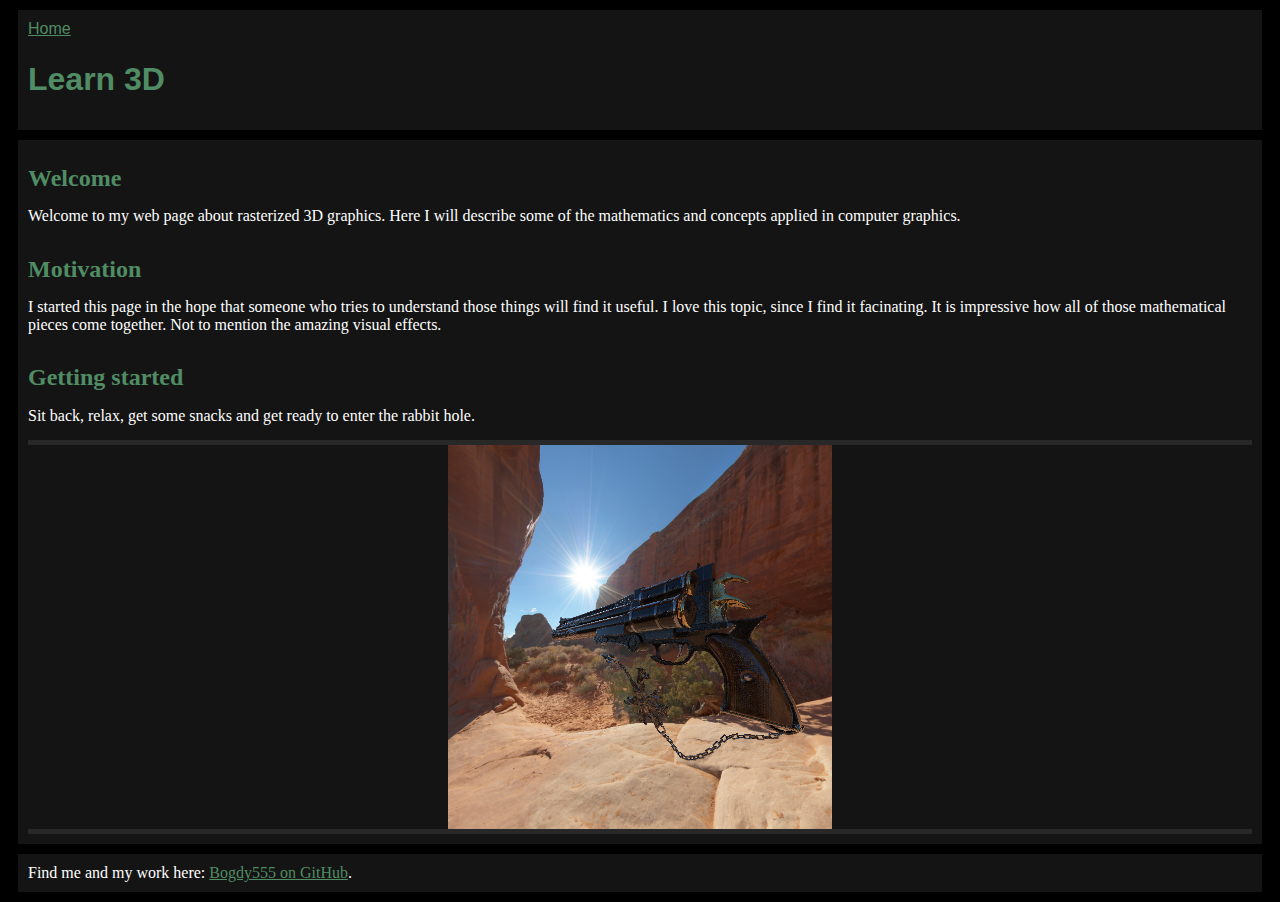
==== index.html @ a7c11000 "Initial commit!" ====
<!DOCTYPE html>

<html lang = "en-us">

	<head>

		<title>Learn 3D</title>
		<link rel = "icon" href = "./Resources/Icons/MainIcon.ico" type = "image/x-icon">

		<meta charset = "utf-8">

		<meta name = "autor" content = "Florescu Bogdan-Ilie">
		<meta name = "description" content = "A page about 3D rendering.">
		<meta name = "keywords" content = "3D rendering 3D-rendering graphics">

		<link rel = "stylesheet" href = "./general.css" type = "text/css">
		<link rel = "stylesheet" href = "./index.css" type = "text/css">

		<base href = "./">

	</head>

	<body>

		<header>

			<nav>

				<div>
					<a href = "./index.html">Home</a>
				</div>
				<div>
					<a href = "./Geometry/index.html">Geometry</a>
				</div>
				<div>
					<a href = "./Shading/index.html">Shading</a>
				</div>

			</nav>

			<h1>Learn 3D</h1>

		</header>

		<main>

			<section>

				<h2>Welcome</h2>

				<p>Welcome to my web page about rasterized 3D graphics. Here I will describe some of the mathematics and concepts applied in computer graphics.</p>

			</section>

			<section>

				<h2>Motivation</h2>

				<p>I started this page in the hope that someone who tries to understand those things will find it useful. I love this topic, since I find it facinating. It is impressive how all of those mathematical pieces come together. Not to mention the amazing visual effects.</p>

			</section>

			<section>

				<h2>Getting started</h2>

				<p>Sit back, relax, get some snacks and get ready to enter the rabbit hole.</p>

			</section>

			<div class = "CenteringDivs">
				<img id = "GunImage" src = "./Resources/Images/Gun.png" alt = "3D rendered scene.">
			</div>

		</main>

		<footer>Find me and my work here: <a href = "https://github.com/Bogdy555/Learn-3D">Bogdy555 on GitHub</a>.</footer>

	</body>

</html>
---- general.css ----
body
{
	background-color: rgb(0, 0, 0);
}

header
{
	margin: 10px;
	border: 10px;
	padding: 10px;

	background-color: rgb(20, 20, 20);
	color: rgb(255, 255, 255);

	font-family: Arial, Helvetica, sans-serif;
}

main
{
	display: flex;
	flex-direction: column;
	flex-wrap: wrap;
	justify-content: center;

	margin: 10px;
	border: 10px;
	padding: 10px;

	background-color: rgb(20, 20, 20);
	color: rgb(255, 255, 255);

	line-height: 110%;
}

footer
{
	margin: 10px;
	border: 10px;
	padding: 10px;

	background-color: rgb(20, 20, 20);
	color: rgb(255, 255, 255);
}

.CenteringDivs
{
	display: flex;
	flex-direction: column;
	justify-content: center;
	align-items: center;

	animation-name: PopItIn;
	animation-duration: 1000ms;
	animation-delay: 0ms;
	animation-iteration-count: 1;

	margin: 0px;
	border: 0px;
	padding: 0px;
}

.CenteringDivs::before
{
	content: "";
	width: 100%;
	height: 5px;
	background-color: rgb(40, 40, 40);
}

.CenteringDivs::after
{
	content: "";
	width: 100%;
	height: 5px;
	background-color: rgb(40, 40, 40);
}

a:link
{
	color: rgb(80, 140, 100);
}

a:link:hover
{
	color: rgb(60, 120, 80);
}

nav > a:link
{
	color: rgb(100, 80, 140);
}

nav > a:link:hover
{
	color: rgb(80, 60, 120);
}

header h1
{
	color: rgb(80, 140, 100);
}

main h1, main h2, main h3, main h4, main h5, main h6
{
	color: rgb(80, 140, 100);
}

nav
{
	height: 20px;
	overflow: hidden;
}

nav:hover
{
	height: 80px;
}

@media screen and (max-width: 600px)
{
	*
	{
		font-size: 22px;
	}

	nav
	{
		height: 80px;
	}
}

@keyframes PopItIn
{
	0%
	{
		transform: translateX(0px);
	}
	25%
	{
		transform: translateX(8px);
	}
	40%
	{
		background-color: rgb(80, 140, 100);
	}
	50%
	{
		transform: translateX(0px);
	}
	75%
	{
		transform: translateX(-8px);
	}
	100%
	{
		transform: translateX(0px);
	}
}
---- index.css ----
#GunImage
{
	width: 30vw;
	height: 30vw;

	align-self: center;
}
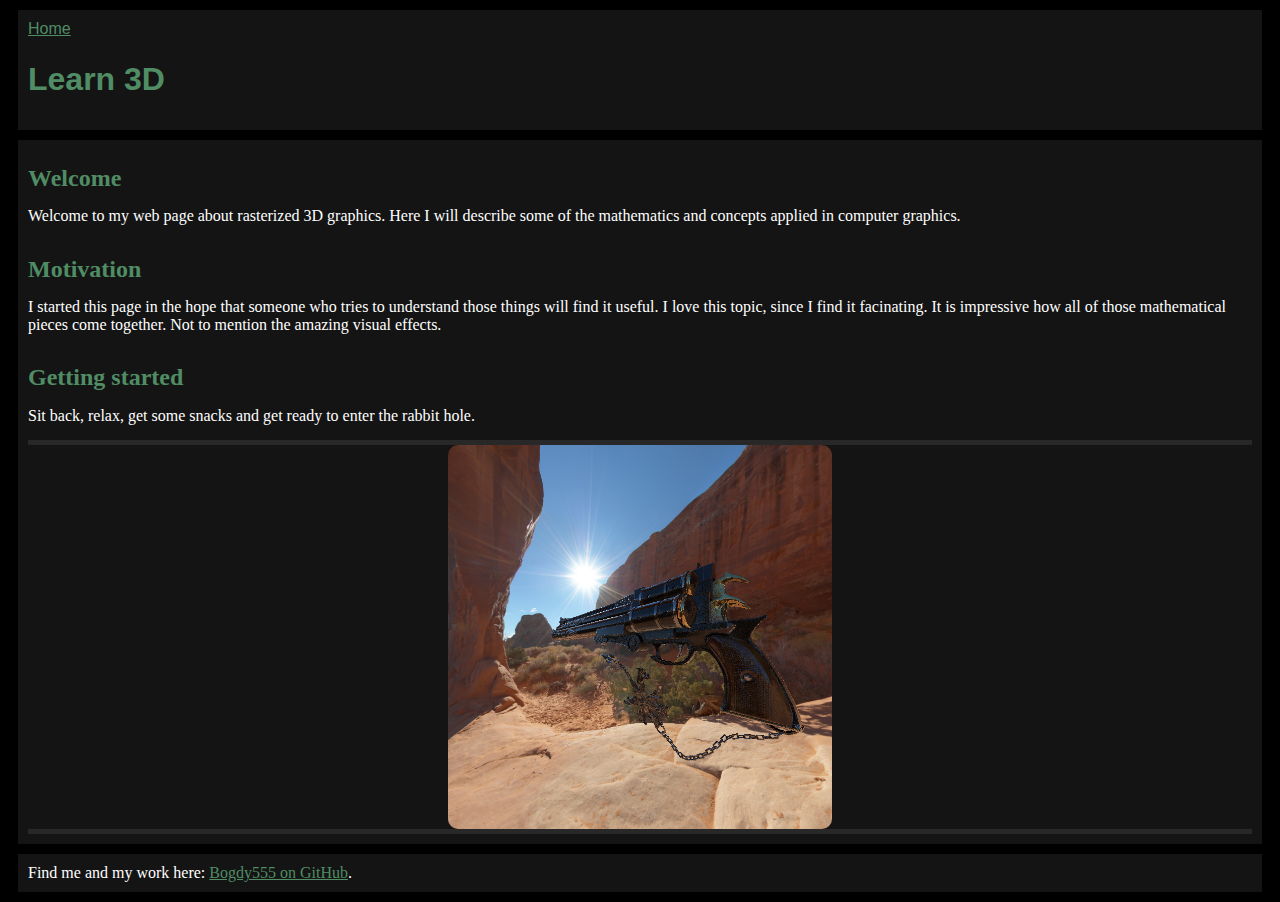
==== commit fd6d57c0: "The magic line added!" ====
--- a/index.html
+++ b/index.html
@@ -9,6 +9,7 @@
 
 		<meta charset = "utf-8">
 
+		<meta name = "viewport" content = "width=device-width, initial-scale=1">
 		<meta name = "autor" content = "Florescu Bogdan-Ilie">
 		<meta name = "description" content = "A page about 3D rendering.">
 		<meta name = "keywords" content = "3D rendering 3D-rendering graphics">
--- a/index.css
+++ b/index.css
@@ -5,3 +5,29 @@
 
 	align-self: center;
 }
+
+img
+{
+	border-radius: 10px;
+
+	animation-name: RoundAnim;
+	animation-duration: 1000ms;
+	animation-delay: 0ms;
+	animation-iteration-count: infinite;
+}
+
+@keyframes RoundAnim
+{
+	0%
+	{
+		border-radius: 10px;
+	}
+	50%
+	{
+		border-radius: 50px;
+	}
+	100%
+	{
+		border-radius: 10px;
+	}
+}
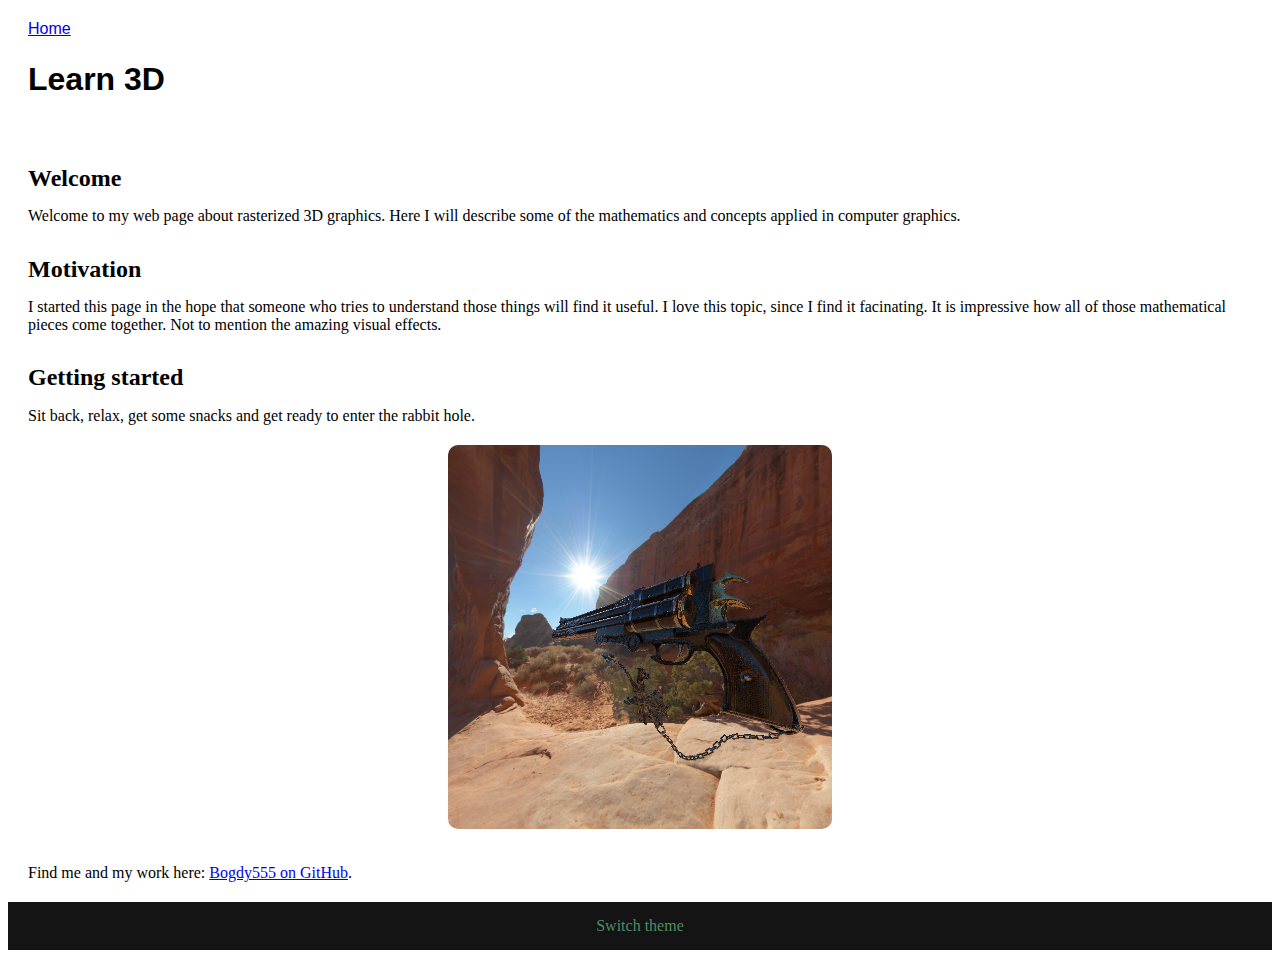
==== commit e44bcd3d: "JS update!" ====
--- a/index.html
+++ b/index.html
@@ -77,6 +77,8 @@
 
 		<footer>Find me and my work here: <a href = "https://github.com/Bogdy555/Learn-3D">Bogdy555 on GitHub</a>.</footer>
 
+		<script type = "text/javascript" src = "./general.js"></script>
+
 	</body>
 
 </html>
--- a/general.css
+++ b/general.css
@@ -1,16 +1,8 @@
-body
-{
-	background-color: rgb(0, 0, 0);
-}
-
 header
 {
 	margin: 10px;
 	border: 10px;
 	padding: 10px;
-
-	background-color: rgb(20, 20, 20);
-	color: rgb(255, 255, 255);
 
 	font-family: Arial, Helvetica, sans-serif;
 }
@@ -26,9 +18,6 @@
 	border: 10px;
 	padding: 10px;
 
-	background-color: rgb(20, 20, 20);
-	color: rgb(255, 255, 255);
-
 	line-height: 110%;
 }
 
@@ -37,9 +26,6 @@
 	margin: 10px;
 	border: 10px;
 	padding: 10px;
-
-	background-color: rgb(20, 20, 20);
-	color: rgb(255, 255, 255);
 }
 
 .CenteringDivs
@@ -64,7 +50,6 @@
 	content: "";
 	width: 100%;
 	height: 5px;
-	background-color: rgb(40, 40, 40);
 }
 
 .CenteringDivs::after
@@ -72,37 +57,6 @@
 	content: "";
 	width: 100%;
 	height: 5px;
-	background-color: rgb(40, 40, 40);
-}
-
-a:link
-{
-	color: rgb(80, 140, 100);
-}
-
-a:link:hover
-{
-	color: rgb(60, 120, 80);
-}
-
-nav > a:link
-{
-	color: rgb(100, 80, 140);
-}
-
-nav > a:link:hover
-{
-	color: rgb(80, 60, 120);
-}
-
-header h1
-{
-	color: rgb(80, 140, 100);
-}
-
-main h1, main h2, main h3, main h4, main h5, main h6
-{
-	color: rgb(80, 140, 100);
 }
 
 nav
@@ -139,10 +93,6 @@
 	{
 		transform: translateX(8px);
 	}
-	40%
-	{
-		background-color: rgb(80, 140, 100);
-	}
 	50%
 	{
 		transform: translateX(0px);
